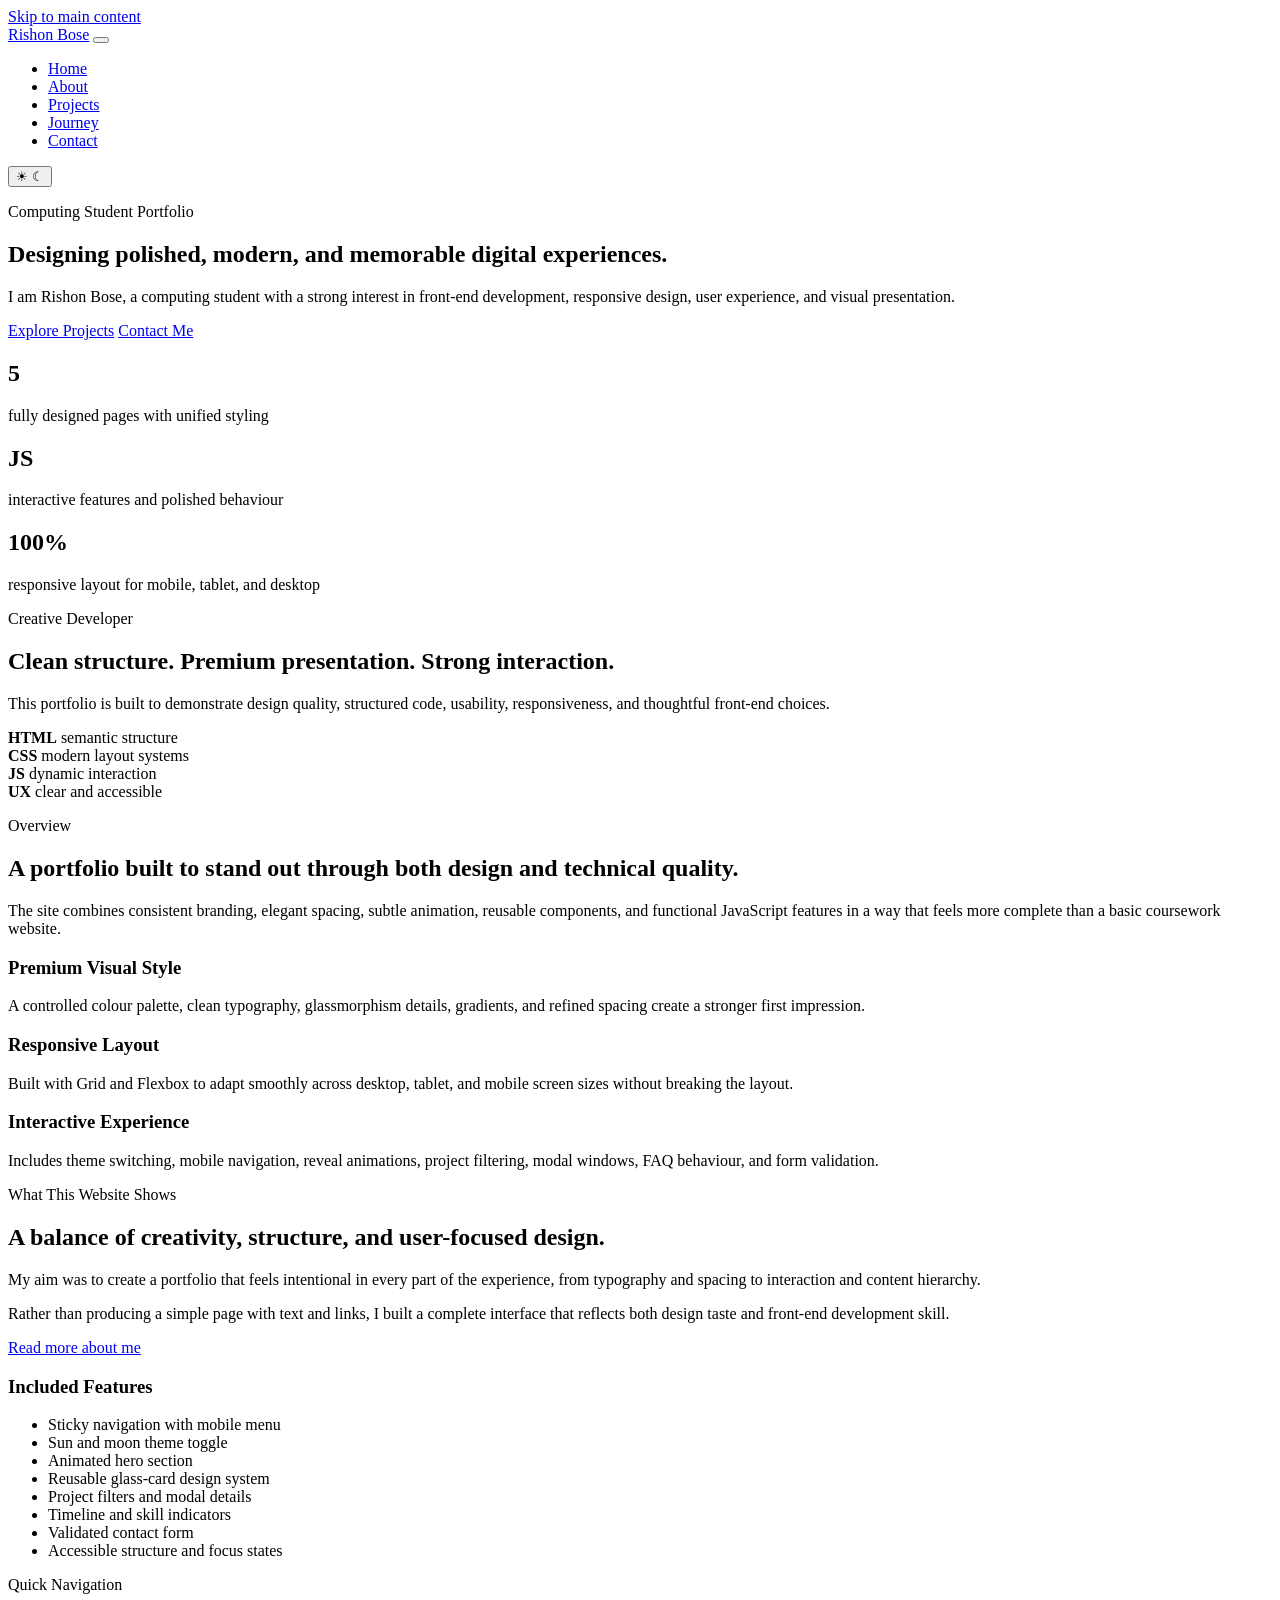
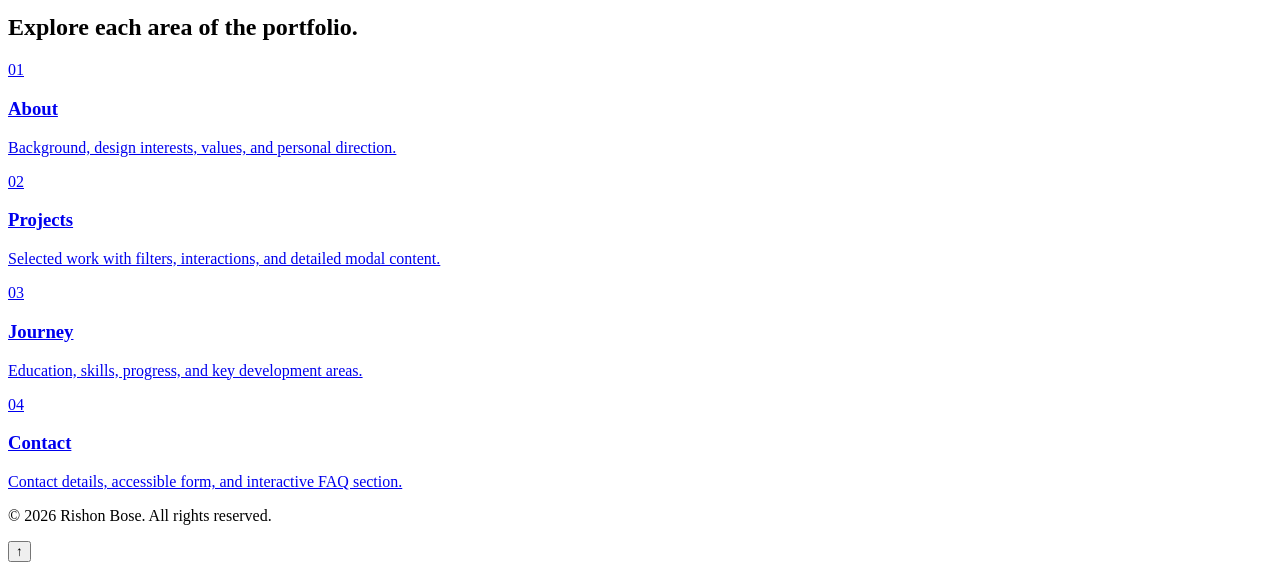
==== index.html @ 71e26bf8 "Add files via upload" ====
<!DOCTYPE html>
<html lang="en">
<head>
  <meta charset="UTF-8">
  <meta name="viewport" content="width=device-width, initial-scale=1.0">
  <title>Rishon Bose | Portfolio</title>
  <meta name="description" content="Portfolio website of Rishon Bose, a computing student focused on modern web design and front-end development.">
  <link rel="preconnect" href="https://fonts.googleapis.com">
  <link rel="preconnect" href="https://fonts.gstatic.com" crossorigin>
  <link href="https://fonts.googleapis.com/css2?family=Inter+Tight:wght@400;500;600;700;800&display=swap" rel="stylesheet">
  <link rel="stylesheet" href="css/style.css">
</head>
<body data-page="home">
  <a class="skip-link" href="#main-content">Skip to main content</a>

  <header class="site-header" id="top">
    <div class="container nav-wrapper">
     <a class="brand-text" href="index.html" aria-label="Go to homepage">Rishon Bose</a>
      <button class="menu-toggle" type="button" aria-label="Toggle navigation menu" aria-expanded="false" aria-controls="site-nav">
        <span></span>
        <span></span>
        <span></span>
      </button>

      <nav class="site-nav" id="site-nav" aria-label="Main navigation">
        <ul class="nav-list">
          <li><a class="nav-link active" href="index.html">Home</a></li>
          <li><a class="nav-link" href="about.html">About</a></li>
          <li><a class="nav-link" href="projects.html">Projects</a></li>
          <li><a class="nav-link" href="journey.html">Journey</a></li>
          <li><a class="nav-link" href="contact.html">Contact</a></li>
        </ul>

        <button class="theme-toggle" type="button" aria-label="Toggle colour theme">
          <span class="theme-icon sun" aria-hidden="true">☀</span>
          <span class="theme-icon moon" aria-hidden="true">☾</span>
        </button>
      </nav>
    </div>
  </header>

  <main id="main-content">
    <section class="hero section">
      <div class="container hero-grid">
        <div class="hero-copy reveal">
          <p class="eyebrow">Computing Student Portfolio</p>
          <h1>Designing polished, modern, and memorable digital experiences.</h1>
          <p class="lead">
            I am Rishon Bose, a computing student with a strong interest in front-end development,
            responsive design, user experience, and visual presentation.
          </p>

          <div class="button-row">
            <a class="btn btn-primary" href="projects.html">Explore Projects</a>
            <a class="btn btn-secondary" href="contact.html">Contact Me</a>
          </div>

          <div class="hero-meta">
            <article class="metric-card glass-card">
              <h2>5</h2>
              <p>fully designed pages with unified styling</p>
            </article>
            <article class="metric-card glass-card">
              <h2>JS</h2>
              <p>interactive features and polished behaviour</p>
            </article>
            <article class="metric-card glass-card">
              <h2>100%</h2>
              <p>responsive layout for mobile, tablet, and desktop</p>
            </article>
          </div>
        </div>

        <div class="hero-visual reveal" aria-hidden="true">
          <div class="orb orb-one"></div>
          <div class="orb orb-two"></div>
          <div class="glass-card hero-panel">
            <div class="hero-panel-top">
              <span class="panel-dot"></span>
              <span class="panel-dot"></span>
              <span class="panel-dot"></span>
            </div>

            <div class="hero-panel-body">
              <div class="panel-badge">Creative Developer</div>
              <h2>Clean structure. Premium presentation. Strong interaction.</h2>
              <p>
                This portfolio is built to demonstrate design quality, structured code,
                usability, responsiveness, and thoughtful front-end choices.
              </p>

              <div class="panel-grid">
                <div class="panel-block">
                  <strong>HTML</strong>
                  <span>semantic structure</span>
                </div>
                <div class="panel-block">
                  <strong>CSS</strong>
                  <span>modern layout systems</span>
                </div>
                <div class="panel-block">
                  <strong>JS</strong>
                  <span>dynamic interaction</span>
                </div>
                <div class="panel-block">
                  <strong>UX</strong>
                  <span>clear and accessible</span>
                </div>
              </div>
            </div>
          </div>
        </div>
      </div>
    </section>

    <section class="section section-soft">
      <div class="container">
        <div class="section-heading reveal">
          <p class="eyebrow">Overview</p>
          <h2>A portfolio built to stand out through both design and technical quality.</h2>
          <p>
            The site combines consistent branding, elegant spacing, subtle animation,
            reusable components, and functional JavaScript features in a way that feels more complete than a basic coursework website.
          </p>
        </div>

        <div class="feature-grid">
          <article class="glass-card feature-card reveal">
            <h3>Premium Visual Style</h3>
            <p>
              A controlled colour palette, clean typography, glassmorphism details,
              gradients, and refined spacing create a stronger first impression.
            </p>
          </article>

          <article class="glass-card feature-card reveal">
            <h3>Responsive Layout</h3>
            <p>
              Built with Grid and Flexbox to adapt smoothly across desktop, tablet,
              and mobile screen sizes without breaking the layout.
            </p>
          </article>

          <article class="glass-card feature-card reveal">
            <h3>Interactive Experience</h3>
            <p>
              Includes theme switching, mobile navigation, reveal animations,
              project filtering, modal windows, FAQ behaviour, and form validation.
            </p>
          </article>
        </div>
      </div>
    </section>

    <section class="section">
      <div class="container split-grid">
        <div class="reveal">
          <p class="eyebrow">What This Website Shows</p>
          <h2>A balance of creativity, structure, and user-focused design.</h2>
          <p>
            My aim was to create a portfolio that feels intentional in every part of the experience,
            from typography and spacing to interaction and content hierarchy.
          </p>
          <p>
            Rather than producing a simple page with text and links, I built a complete interface
            that reflects both design taste and front-end development skill.
          </p>
          <a class="text-link" href="about.html">Read more about me</a>
        </div>

        <div class="glass-card reveal checklist-card">
          <h3>Included Features</h3>
          <ul class="check-list">
            <li>Sticky navigation with mobile menu</li>
            <li>Sun and moon theme toggle</li>
            <li>Animated hero section</li>
            <li>Reusable glass-card design system</li>
            <li>Project filters and modal details</li>
            <li>Timeline and skill indicators</li>
            <li>Validated contact form</li>
            <li>Accessible structure and focus states</li>
          </ul>
        </div>
      </div>
    </section>

    <section class="section section-soft">
      <div class="container">
        <div class="section-heading reveal">
          <p class="eyebrow">Quick Navigation</p>
          <h2>Explore each area of the portfolio.</h2>
        </div>

        <div class="page-card-grid">
          <a class="glass-card page-card reveal" href="about.html">
            <span class="page-card-label">01</span>
            <h3>About</h3>
            <p>Background, design interests, values, and personal direction.</p>
          </a>

          <a class="glass-card page-card reveal" href="projects.html">
            <span class="page-card-label">02</span>
            <h3>Projects</h3>
            <p>Selected work with filters, interactions, and detailed modal content.</p>
          </a>

          <a class="glass-card page-card reveal" href="journey.html">
            <span class="page-card-label">03</span>
            <h3>Journey</h3>
            <p>Education, skills, progress, and key development areas.</p>
          </a>

          <a class="glass-card page-card reveal" href="contact.html">
            <span class="page-card-label">04</span>
            <h3>Contact</h3>
            <p>Contact details, accessible form, and interactive FAQ section.</p>
          </a>
        </div>
      </div>
    </section>
  </main>

  <footer class="site-footer">
    <div class="container footer-row">
      <p>© 2026 Rishon Bose. All rights reserved.</p>
    </div>
  </footer>

  <button class="back-to-top" type="button" aria-label="Back to top">↑</button>

  <script src="js/script.js"></script>
</body>
</html>
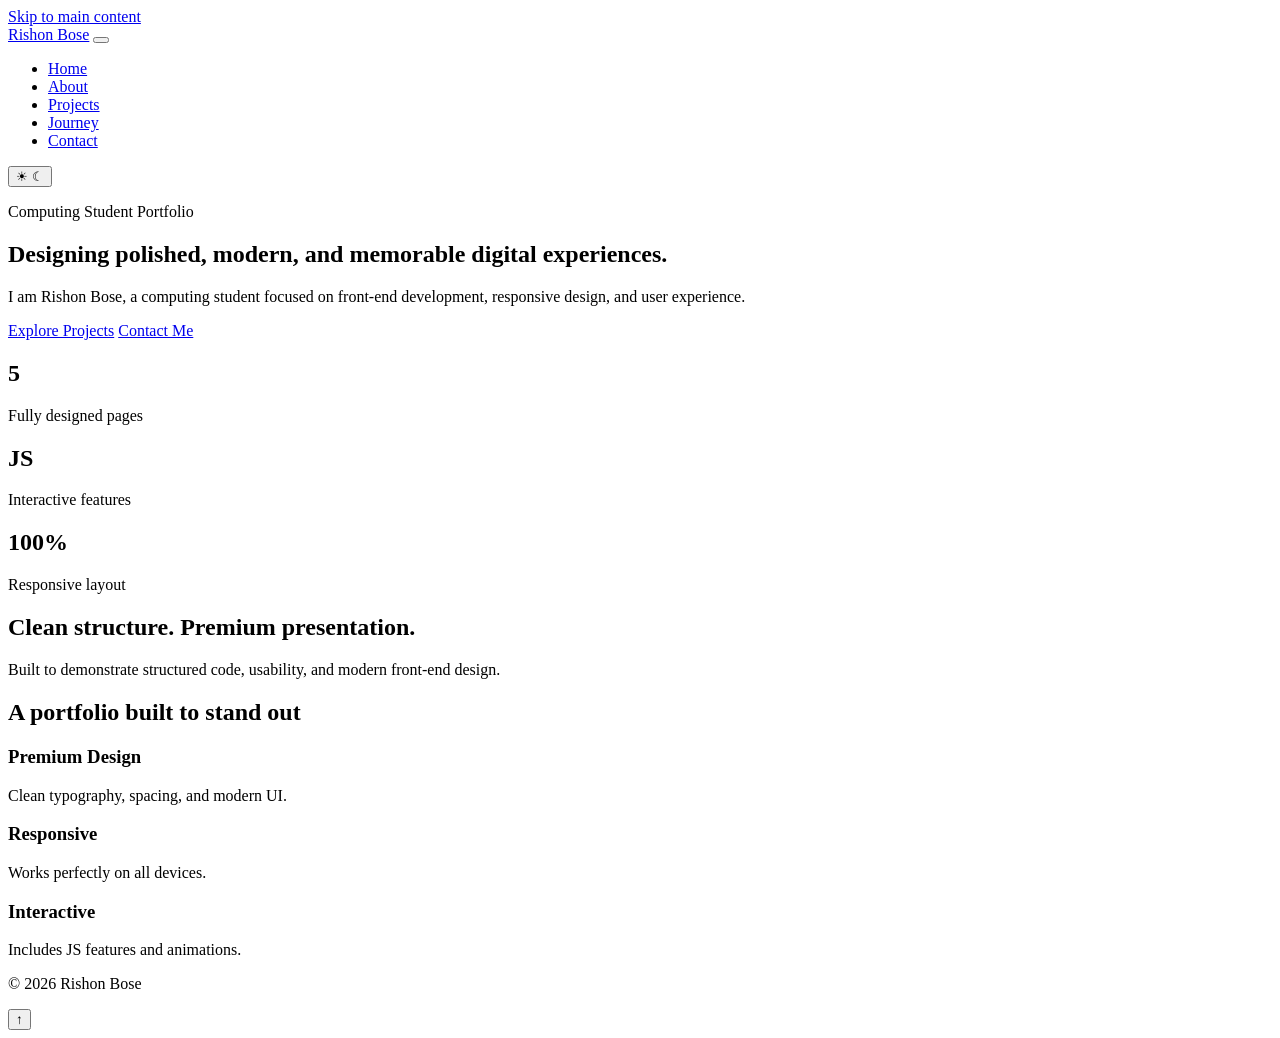
==== commit a96c4dec: "Add files via upload" ====
--- a/index.html
+++ b/index.html
@@ -4,25 +4,30 @@
   <meta charset="UTF-8">
   <meta name="viewport" content="width=device-width, initial-scale=1.0">
   <title>Rishon Bose | Portfolio</title>
-  <meta name="description" content="Portfolio website of Rishon Bose, a computing student focused on modern web design and front-end development.">
-  <link rel="preconnect" href="https://fonts.googleapis.com">
-  <link rel="preconnect" href="https://fonts.gstatic.com" crossorigin>
+
+  <!-- Google Font -->
   <link href="https://fonts.googleapis.com/css2?family=Inter+Tight:wght@400;500;600;700;800&display=swap" rel="stylesheet">
-  <link rel="stylesheet" href="css/style.css">
+
+  <!-- ✅ FIXED CSS -->
+  <link rel="stylesheet" href="style.css">
 </head>
+
 <body data-page="home">
+
   <a class="skip-link" href="#main-content">Skip to main content</a>
 
-  <header class="site-header" id="top">
+  <!-- HEADER -->
+  <header class="site-header">
     <div class="container nav-wrapper">
-     <a class="brand-text" href="index.html" aria-label="Go to homepage">Rishon Bose</a>
-      <button class="menu-toggle" type="button" aria-label="Toggle navigation menu" aria-expanded="false" aria-controls="site-nav">
+      <a class="brand-text" href="index.html">Rishon Bose</a>
+
+      <button class="menu-toggle">
         <span></span>
         <span></span>
         <span></span>
       </button>
 
-      <nav class="site-nav" id="site-nav" aria-label="Main navigation">
+      <nav class="site-nav">
         <ul class="nav-list">
           <li><a class="nav-link active" href="index.html">Home</a></li>
           <li><a class="nav-link" href="about.html">About</a></li>
@@ -31,23 +36,28 @@
           <li><a class="nav-link" href="contact.html">Contact</a></li>
         </ul>
 
-        <button class="theme-toggle" type="button" aria-label="Toggle colour theme">
-          <span class="theme-icon sun" aria-hidden="true">☀</span>
-          <span class="theme-icon moon" aria-hidden="true">☾</span>
+        <button class="theme-toggle">
+          <span>☀</span>
+          <span>☾</span>
         </button>
       </nav>
     </div>
   </header>
 
+  <!-- MAIN -->
   <main id="main-content">
+
+    <!-- HERO -->
     <section class="hero section">
       <div class="container hero-grid">
-        <div class="hero-copy reveal">
+
+        <div class="hero-copy">
           <p class="eyebrow">Computing Student Portfolio</p>
           <h1>Designing polished, modern, and memorable digital experiences.</h1>
+
           <p class="lead">
-            I am Rishon Bose, a computing student with a strong interest in front-end development,
-            responsive design, user experience, and visual presentation.
+            I am Rishon Bose, a computing student focused on front-end development,
+            responsive design, and user experience.
           </p>
 
           <div class="button-row">
@@ -56,178 +66,77 @@
           </div>
 
           <div class="hero-meta">
-            <article class="metric-card glass-card">
+            <div class="metric-card glass-card">
               <h2>5</h2>
-              <p>fully designed pages with unified styling</p>
-            </article>
-            <article class="metric-card glass-card">
+              <p>Fully designed pages</p>
+            </div>
+
+            <div class="metric-card glass-card">
               <h2>JS</h2>
-              <p>interactive features and polished behaviour</p>
-            </article>
-            <article class="metric-card glass-card">
+              <p>Interactive features</p>
+            </div>
+
+            <div class="metric-card glass-card">
               <h2>100%</h2>
-              <p>responsive layout for mobile, tablet, and desktop</p>
-            </article>
+              <p>Responsive layout</p>
+            </div>
           </div>
         </div>
 
-        <div class="hero-visual reveal" aria-hidden="true">
-          <div class="orb orb-one"></div>
-          <div class="orb orb-two"></div>
+        <div class="hero-visual">
           <div class="glass-card hero-panel">
-            <div class="hero-panel-top">
-              <span class="panel-dot"></span>
-              <span class="panel-dot"></span>
-              <span class="panel-dot"></span>
-            </div>
-
-            <div class="hero-panel-body">
-              <div class="panel-badge">Creative Developer</div>
-              <h2>Clean structure. Premium presentation. Strong interaction.</h2>
-              <p>
-                This portfolio is built to demonstrate design quality, structured code,
-                usability, responsiveness, and thoughtful front-end choices.
-              </p>
-
-              <div class="panel-grid">
-                <div class="panel-block">
-                  <strong>HTML</strong>
-                  <span>semantic structure</span>
-                </div>
-                <div class="panel-block">
-                  <strong>CSS</strong>
-                  <span>modern layout systems</span>
-                </div>
-                <div class="panel-block">
-                  <strong>JS</strong>
-                  <span>dynamic interaction</span>
-                </div>
-                <div class="panel-block">
-                  <strong>UX</strong>
-                  <span>clear and accessible</span>
-                </div>
-              </div>
-            </div>
+            <h2>Clean structure. Premium presentation.</h2>
+            <p>
+              Built to demonstrate structured code, usability,
+              and modern front-end design.
+            </p>
           </div>
         </div>
+
       </div>
     </section>
 
-    <section class="section section-soft">
+    <!-- OVERVIEW -->
+    <section class="section">
       <div class="container">
-        <div class="section-heading reveal">
-          <p class="eyebrow">Overview</p>
-          <h2>A portfolio built to stand out through both design and technical quality.</h2>
-          <p>
-            The site combines consistent branding, elegant spacing, subtle animation,
-            reusable components, and functional JavaScript features in a way that feels more complete than a basic coursework website.
-          </p>
+
+        <h2>A portfolio built to stand out</h2>
+
+        <div class="feature-grid">
+
+          <div class="glass-card feature-card">
+            <h3>Premium Design</h3>
+            <p>Clean typography, spacing, and modern UI.</p>
+          </div>
+
+          <div class="glass-card feature-card">
+            <h3>Responsive</h3>
+            <p>Works perfectly on all devices.</p>
+          </div>
+
+          <div class="glass-card feature-card">
+            <h3>Interactive</h3>
+            <p>Includes JS features and animations.</p>
+          </div>
+
         </div>
 
-        <div class="feature-grid">
-          <article class="glass-card feature-card reveal">
-            <h3>Premium Visual Style</h3>
-            <p>
-              A controlled colour palette, clean typography, glassmorphism details,
-              gradients, and refined spacing create a stronger first impression.
-            </p>
-          </article>
-
-          <article class="glass-card feature-card reveal">
-            <h3>Responsive Layout</h3>
-            <p>
-              Built with Grid and Flexbox to adapt smoothly across desktop, tablet,
-              and mobile screen sizes without breaking the layout.
-            </p>
-          </article>
-
-          <article class="glass-card feature-card reveal">
-            <h3>Interactive Experience</h3>
-            <p>
-              Includes theme switching, mobile navigation, reveal animations,
-              project filtering, modal windows, FAQ behaviour, and form validation.
-            </p>
-          </article>
-        </div>
       </div>
     </section>
 
-    <section class="section">
-      <div class="container split-grid">
-        <div class="reveal">
-          <p class="eyebrow">What This Website Shows</p>
-          <h2>A balance of creativity, structure, and user-focused design.</h2>
-          <p>
-            My aim was to create a portfolio that feels intentional in every part of the experience,
-            from typography and spacing to interaction and content hierarchy.
-          </p>
-          <p>
-            Rather than producing a simple page with text and links, I built a complete interface
-            that reflects both design taste and front-end development skill.
-          </p>
-          <a class="text-link" href="about.html">Read more about me</a>
-        </div>
-
-        <div class="glass-card reveal checklist-card">
-          <h3>Included Features</h3>
-          <ul class="check-list">
-            <li>Sticky navigation with mobile menu</li>
-            <li>Sun and moon theme toggle</li>
-            <li>Animated hero section</li>
-            <li>Reusable glass-card design system</li>
-            <li>Project filters and modal details</li>
-            <li>Timeline and skill indicators</li>
-            <li>Validated contact form</li>
-            <li>Accessible structure and focus states</li>
-          </ul>
-        </div>
-      </div>
-    </section>
-
-    <section class="section section-soft">
-      <div class="container">
-        <div class="section-heading reveal">
-          <p class="eyebrow">Quick Navigation</p>
-          <h2>Explore each area of the portfolio.</h2>
-        </div>
-
-        <div class="page-card-grid">
-          <a class="glass-card page-card reveal" href="about.html">
-            <span class="page-card-label">01</span>
-            <h3>About</h3>
-            <p>Background, design interests, values, and personal direction.</p>
-          </a>
-
-          <a class="glass-card page-card reveal" href="projects.html">
-            <span class="page-card-label">02</span>
-            <h3>Projects</h3>
-            <p>Selected work with filters, interactions, and detailed modal content.</p>
-          </a>
-
-          <a class="glass-card page-card reveal" href="journey.html">
-            <span class="page-card-label">03</span>
-            <h3>Journey</h3>
-            <p>Education, skills, progress, and key development areas.</p>
-          </a>
-
-          <a class="glass-card page-card reveal" href="contact.html">
-            <span class="page-card-label">04</span>
-            <h3>Contact</h3>
-            <p>Contact details, accessible form, and interactive FAQ section.</p>
-          </a>
-        </div>
-      </div>
-    </section>
   </main>
 
+  <!-- FOOTER -->
   <footer class="site-footer">
-    <div class="container footer-row">
-      <p>© 2026 Rishon Bose. All rights reserved.</p>
+    <div class="container">
+      <p>© 2026 Rishon Bose</p>
     </div>
   </footer>
 
-  <button class="back-to-top" type="button" aria-label="Back to top">↑</button>
+  <!-- BACK TO TOP -->
+  <button class="back-to-top">↑</button>
 
-  <script src="js/script.js"></script>
+  <script src="script.js"></script>
+
 </body>
 </html>
